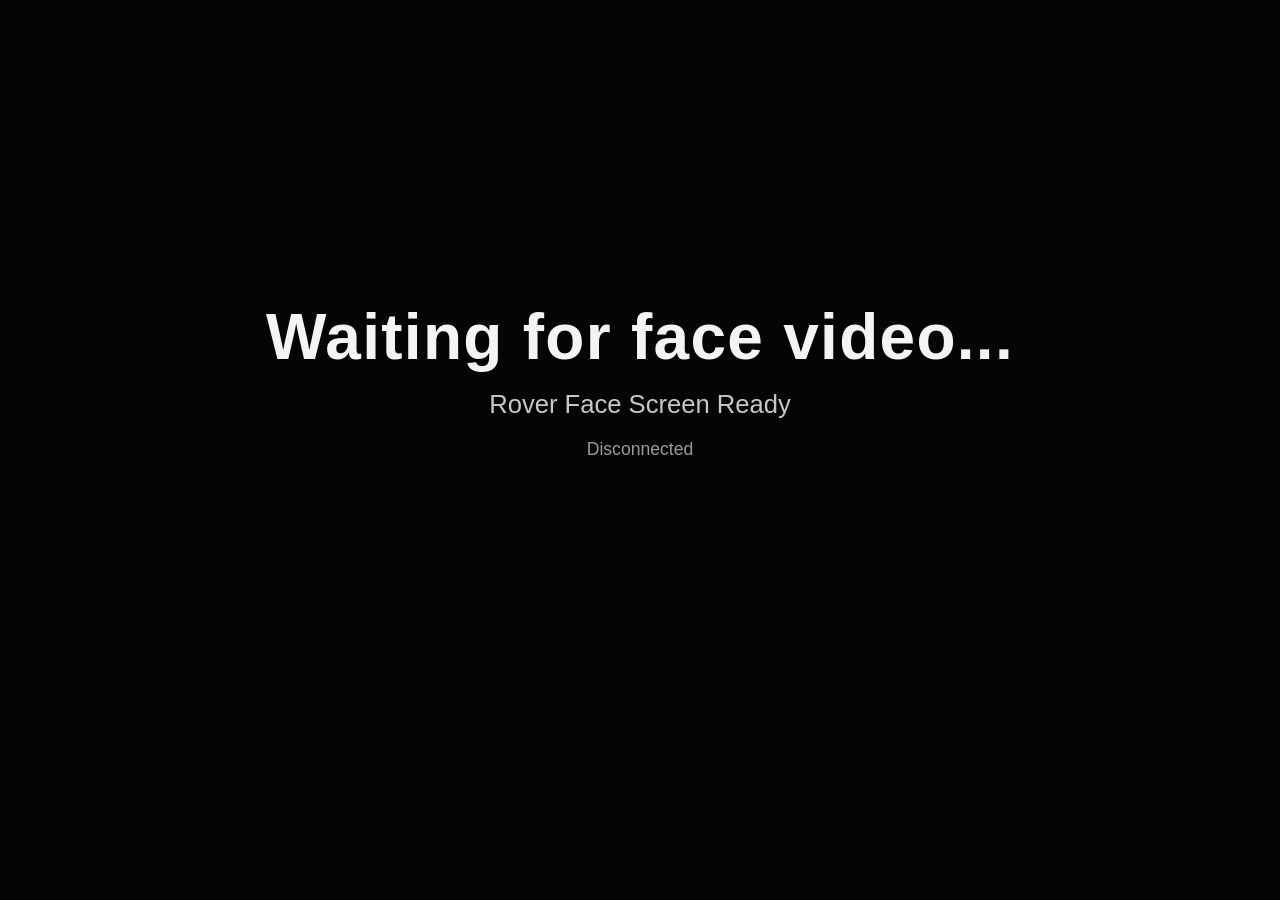
==== templates/face_screen.html @ 16519f43 "facetime p4.1" ====
<!doctype html>
<html lang="en">
<head>
  <meta charset="utf-8">
  <meta name="viewport" content="width=device-width, initial-scale=1">
  <title>Rover Face Screen</title>
  <style>
    :root { color-scheme: dark; }
    * { box-sizing: border-box; }
    html, body {
      margin: 0;
      width: 100%;
      height: 100%;
      background: #050505;
      color: #f4f4f4;
      font-family: Arial, Helvetica, sans-serif;
    }
    body {
      position: relative;
      display: flex;
      align-items: center;
      justify-content: center;
      text-align: center;
      padding: 2rem;
      overflow: hidden;
    }
    #faceVideo {
      position: absolute;
      inset: 0;
      width: 100%;
      height: 100%;
      object-fit: cover;
      background: #000;
      opacity: 0;
      transition: opacity 120ms ease-in-out;
    }
    body.video-active #faceVideo { opacity: 1; }
    body.video-active .wrap { opacity: 0; pointer-events: none; }
    .wrap { max-width: 900px; }
    h1 {
      margin: 0 0 1rem;
      font-size: clamp(2rem, 5vw, 4rem);
      font-weight: 700;
      letter-spacing: 0.02em;
    }
    .sub {
      margin: 0;
      font-size: clamp(1rem, 2.2vw, 1.6rem);
      color: #c7c7c7;
    }
    .status {
      margin-top: 1.25rem;
      font-size: clamp(0.9rem, 1.6vw, 1.1rem);
      color: #9c9c9c;
    }
    .message {
      margin-top: 2rem;
      min-height: 3.5rem;
      font-size: clamp(1.8rem, 4vw, 3.2rem);
      font-weight: 700;
      letter-spacing: 0.01em;
      color: #7dd3fc;
    }
  </style>
</head>
<body>
  <video id="faceVideo" autoplay muted playsinline></video>
  <main class="wrap" role="main" aria-live="polite">
    <h1>Waiting for face video...</h1>
    <p class="sub">Rover Face Screen Ready</p>
    <p id="faceScreenConnectionStatus" class="status">Connecting to rover server...</p>
    <p id="faceScreenMessage" class="message"></p>
  </main>

  <script src="https://cdn.socket.io/4.7.5/socket.io.min.js"></script>
  <script>
    const statusEl = document.getElementById("faceScreenConnectionStatus");
    const messageEl = document.getElementById("faceScreenMessage");
    const faceVideo = document.getElementById("faceVideo");
    const socket = typeof io === "function" ? io() : null;
    const rtcConfig = { iceServers: [{ urls: "stun:stun.l.google.com:19302" }] };
    let faceVideoPc = null;
    let remoteStream = null;
    let remoteIceQueue = [];

    function setStatus(text) {
      statusEl.textContent = text;
    }

    if (!socket) {
      setStatus("Disconnected");
    } else {
      function showWaiting(statusText = "Waiting for controller...") {
        document.body.classList.remove("video-active");
        setStatus(statusText);
      }

      function showVideo() {
        document.body.classList.add("video-active");
        setStatus("Face video active");
      }

      function waitForIceGatheringComplete(pc) {
        if (pc.iceGatheringState === "complete") {
          return Promise.resolve();
        }

        return new Promise((resolve) => {
          const timeout = setTimeout(() => {
            pc.removeEventListener("icegatheringstatechange", onStateChange);
            resolve();
          }, 3000);

          const onStateChange = () => {
            if (pc.iceGatheringState === "complete") {
              clearTimeout(timeout);
              pc.removeEventListener("icegatheringstatechange", onStateChange);
              resolve();
            }
          };
          pc.addEventListener("icegatheringstatechange", onStateChange);
        });
      }

      function cleanupFaceVideo(statusText = "Waiting for controller...") {
        if (faceVideoPc) {
          faceVideoPc.ontrack = null;
          faceVideoPc.onicecandidate = null;
          faceVideoPc.close();
        }
        faceVideoPc = null;
        remoteStream = null;
        faceVideo.pause();
        faceVideo.srcObject = null;
        showWaiting(statusText);
      }

      async function prepareFaceVideoPeer() {
        if (faceVideoPc) {
          cleanupFaceVideo("Restarting face video...");
        }

        faceVideoPc = new RTCPeerConnection(rtcConfig);
        remoteIceQueue = [];
        remoteStream = new MediaStream();
        faceVideo.srcObject = remoteStream;

        faceVideoPc.ontrack = (event) => {
          setStatus("Face video remote track received");
          event.streams[0]?.getTracks().forEach((track) => remoteStream.addTrack(track));
          if (!event.streams[0]) {
            remoteStream.addTrack(event.track);
          }
          faceVideo.play().catch((err) => {
            showWaiting("Face video play error: " + err.message);
          });
        };

        faceVideoPc.onicecandidate = (event) => {
          if (event.candidate) {
            socket.emit("face_video_ice", { candidate: event.candidate, target: "controller" });
          }
        };

        faceVideoPc.onconnectionstatechange = () => {
          if (!faceVideoPc) return;
          setStatus("Face video connectionState: " + faceVideoPc.connectionState);
        };

        faceVideoPc.oniceconnectionstatechange = () => {
          if (!faceVideoPc) return;
          setStatus("Face video iceConnectionState: " + faceVideoPc.iceConnectionState);
        };
      }

      faceVideo.addEventListener("loadeddata", () => {
        setStatus("Face video loadeddata");
        showVideo();
      });

      faceVideo.addEventListener("playing", () => {
        setStatus("Face video starts playing");
        showVideo();
      });

      socket.on("connect", () => {
        setStatus("Connected to rover server · Waiting for controller...");
        socket.emit("face_screen_join");
      });

      socket.on("disconnect", () => {
        cleanupFaceVideo("Disconnected");
      });

      socket.on("face_screen_display_message", (payload) => {
        const message = payload && payload.message ? String(payload.message) : "";
        if (message) {
          messageEl.textContent = message;
          setStatus("Controller message received");
        }
      });

      socket.on("face_video_offer", async (offer) => {
        if (!offer || offer.type !== "offer" || !offer.sdp) {
          return;
        }

        try {
          setStatus("Face video offer received");
          await prepareFaceVideoPeer();
          await faceVideoPc.setRemoteDescription(new RTCSessionDescription(offer));
          while (remoteIceQueue.length > 0) {
            await faceVideoPc.addIceCandidate(remoteIceQueue.shift());
          }
          const answer = await faceVideoPc.createAnswer();
          await faceVideoPc.setLocalDescription(answer);
          await waitForIceGatheringComplete(faceVideoPc);
          socket.emit("face_video_answer", faceVideoPc.localDescription);
          setStatus("Face video answer sent");
        } catch (err) {
          cleanupFaceVideo("Face video error: " + err.message);
        }
      });

      socket.on("face_video_ice", async (payload) => {
        if (!faceVideoPc || !payload || !payload.candidate) {
          return;
        }
        try {
          if (!faceVideoPc.remoteDescription) {
            remoteIceQueue.push(payload.candidate);
            setStatus("Face video ICE queued (waiting for remote description)");
            return;
          }
          await faceVideoPc.addIceCandidate(payload.candidate);
        } catch (err) {
          setStatus("ICE error: " + err.message);
        }
      });

      socket.on("face_video_stop", () => {
        cleanupFaceVideo("Waiting for controller...");
      });

      const leaveFaceScreen = () => {
        cleanupFaceVideo("Leaving page...");
        if (socket.connected) {
          socket.emit("face_screen_leave");
        }
      };

      window.addEventListener("pagehide", leaveFaceScreen);
      window.addEventListener("beforeunload", leaveFaceScreen);
    }
  </script>
</body>
</html>
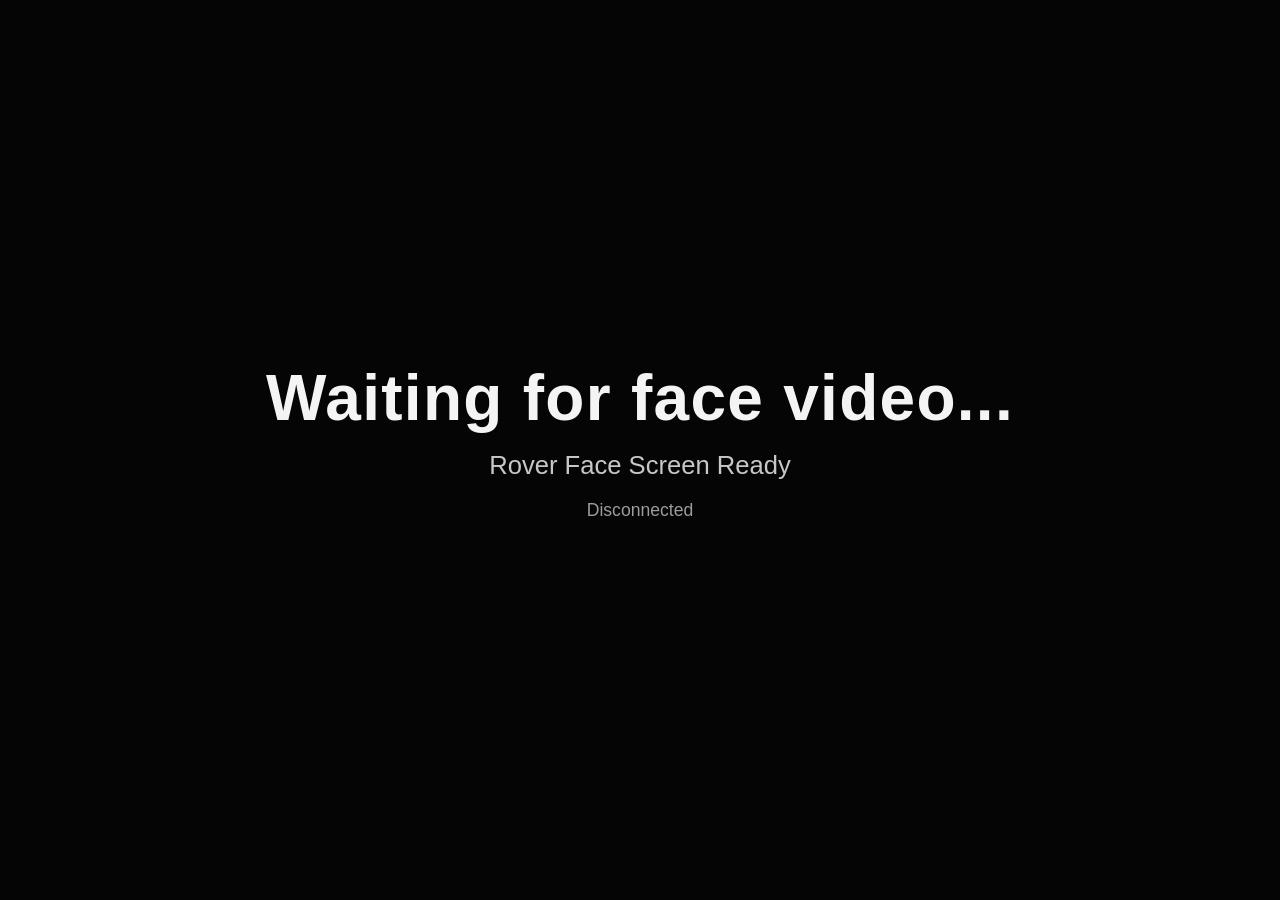
==== commit 5e9e49a3: "facetime f4 cleanup" ====
--- a/templates/face_screen.html
+++ b/templates/face_screen.html
@@ -69,13 +69,11 @@
     <h1>Waiting for face video...</h1>
     <p class="sub">Rover Face Screen Ready</p>
     <p id="faceScreenConnectionStatus" class="status">Connecting to rover server...</p>
-    <p id="faceScreenMessage" class="message"></p>
   </main>
 
   <script src="https://cdn.socket.io/4.7.5/socket.io.min.js"></script>
   <script>
     const statusEl = document.getElementById("faceScreenConnectionStatus");
-    const messageEl = document.getElementById("faceScreenMessage");
     const faceVideo = document.getElementById("faceVideo");
     const socket = typeof io === "function" ? io() : null;
     const rtcConfig = { iceServers: [{ urls: "stun:stun.l.google.com:19302" }] };
@@ -192,14 +190,6 @@
         cleanupFaceVideo("Disconnected");
       });
 
-      socket.on("face_screen_display_message", (payload) => {
-        const message = payload && payload.message ? String(payload.message) : "";
-        if (message) {
-          messageEl.textContent = message;
-          setStatus("Controller message received");
-        }
-      });
-
       socket.on("face_video_offer", async (offer) => {
         if (!offer || offer.type !== "offer" || !offer.sdp) {
           return;
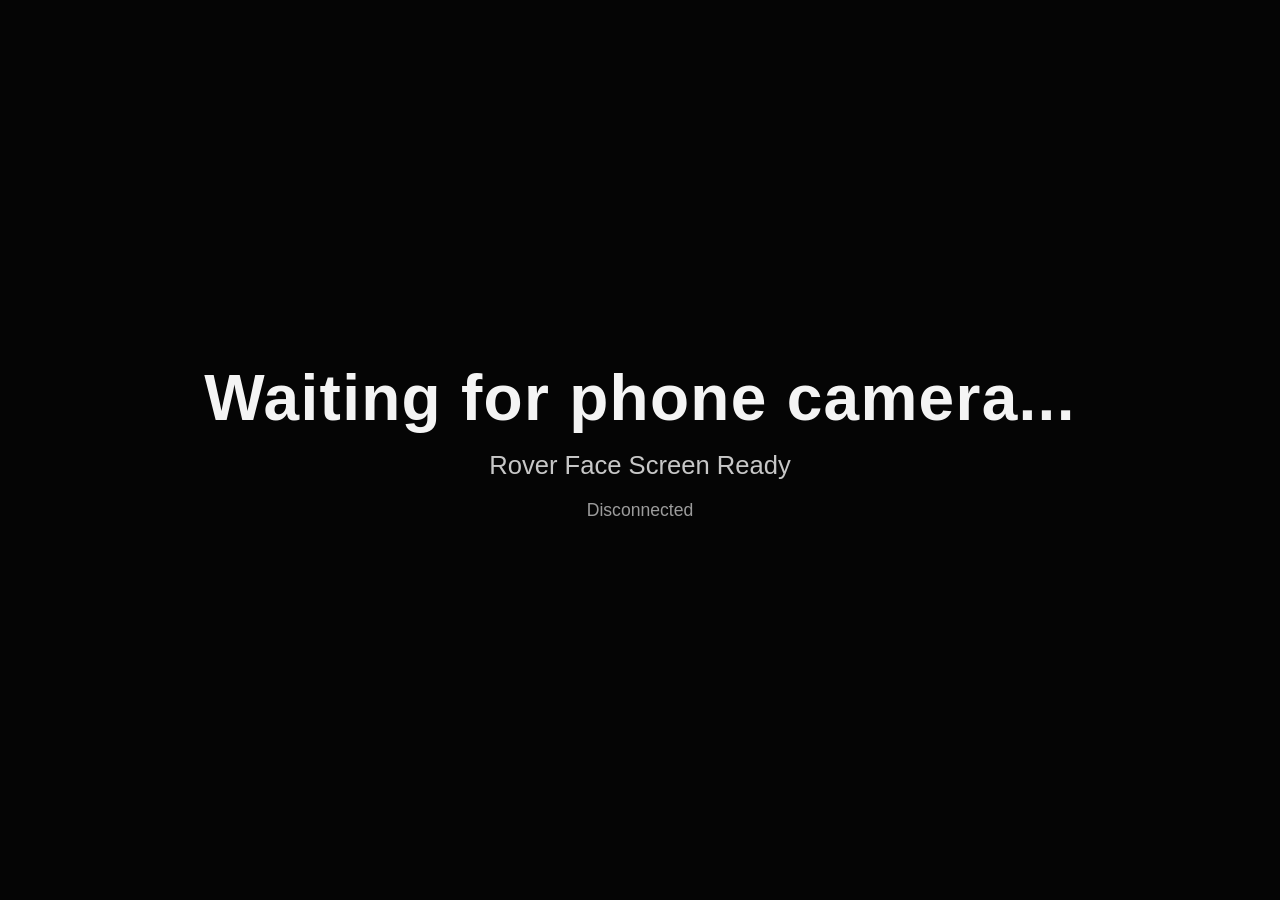
==== commit b15ff66d: "Operation DeadLock" ====
--- a/templates/face_screen.html
+++ b/templates/face_screen.html
@@ -66,7 +66,7 @@
 <body>
   <video id="faceVideo" autoplay muted playsinline></video>
   <main class="wrap" role="main" aria-live="polite">
-    <h1>Waiting for face video...</h1>
+    <h1>Waiting for phone camera...</h1>
     <p class="sub">Rover Face Screen Ready</p>
     <p id="faceScreenConnectionStatus" class="status">Connecting to rover server...</p>
   </main>
@@ -77,9 +77,11 @@
     const faceVideo = document.getElementById("faceVideo");
     const socket = typeof io === "function" ? io() : null;
     const rtcConfig = { iceServers: [{ urls: "stun:stun.l.google.com:19302" }] };
-    let faceVideoPc = null;
-    let remoteStream = null;
-    let remoteIceQueue = [];
+
+    let relayViewerPc = null;
+    let relayViewerId = null;
+    let relayViewerRetryTimer = null;
+    let relayViewerConnecting = false;
 
     function setStatus(text) {
       statusEl.textContent = text;
@@ -88,14 +90,14 @@
     if (!socket) {
       setStatus("Disconnected");
     } else {
-      function showWaiting(statusText = "Waiting for controller...") {
+      function showWaiting(statusText = "Waiting for phone camera...") {
         document.body.classList.remove("video-active");
         setStatus(statusText);
       }
 
       function showVideo() {
         document.body.classList.add("video-active");
-        setStatus("Face video active");
+        setStatus("Video playing");
       }
 
       function waitForIceGatheringComplete(pc) {
@@ -120,55 +122,164 @@
         });
       }
 
-      function cleanupFaceVideo(statusText = "Waiting for controller...") {
-        if (faceVideoPc) {
-          faceVideoPc.ontrack = null;
-          faceVideoPc.onicecandidate = null;
-          faceVideoPc.close();
-        }
-        faceVideoPc = null;
-        remoteStream = null;
+      function clearRelayRetryTimer() {
+        if (relayViewerRetryTimer) {
+          clearTimeout(relayViewerRetryTimer);
+          relayViewerRetryTimer = null;
+        }
+      }
+
+      function scheduleRelayViewerRetry(statusText = "Waiting for phone camera...") {
+        clearRelayRetryTimer();
+        showWaiting(statusText);
+        relayViewerRetryTimer = setTimeout(() => {
+          startRelayViewer();
+        }, 2000);
+      }
+
+      async function stopRelayViewer(statusText = "Waiting for phone camera...") {
+        clearRelayRetryTimer();
+        relayViewerConnecting = false;
+
+        if (relayViewerPc) {
+          relayViewerPc.ontrack = null;
+          relayViewerPc.oniceconnectionstatechange = null;
+          relayViewerPc.onconnectionstatechange = null;
+          relayViewerPc.close();
+          relayViewerPc = null;
+        }
+
+        const closingViewerId = relayViewerId;
+        relayViewerId = null;
+
         faceVideo.pause();
         faceVideo.srcObject = null;
+        document.body.classList.remove("video-active");
         showWaiting(statusText);
-      }
-
-      async function prepareFaceVideoPeer() {
-        if (faceVideoPc) {
-          cleanupFaceVideo("Restarting face video...");
-        }
-
-        faceVideoPc = new RTCPeerConnection(rtcConfig);
-        remoteIceQueue = [];
-        remoteStream = new MediaStream();
-        faceVideo.srcObject = remoteStream;
-
-        faceVideoPc.ontrack = (event) => {
-          setStatus("Face video remote track received");
-          event.streams[0]?.getTracks().forEach((track) => remoteStream.addTrack(track));
-          if (!event.streams[0]) {
-            remoteStream.addTrack(event.track);
+
+        if (closingViewerId) {
+          try {
+            await fetch("/webrtc/face_video/view_close", {
+              method: "POST",
+              headers: { "Content-Type": "application/json" },
+              body: JSON.stringify({ viewer_id: closingViewerId })
+            });
+          } catch (err) {
+            setStatus("Relay viewer close warning: " + err.message);
           }
-          faceVideo.play().catch((err) => {
-            showWaiting("Face video play error: " + err.message);
+        }
+      }
+
+      async function startRelayViewer() {
+        if (!socket.connected || relayViewerConnecting || relayViewerPc) {
+          return;
+        }
+
+        clearRelayRetryTimer();
+        relayViewerConnecting = true;
+        showWaiting("Relay viewer connecting...");
+
+        try {
+          const pc = new RTCPeerConnection(rtcConfig);
+          relayViewerPc = pc;
+          let trackReceived = false;
+
+          pc.addTransceiver("video", { direction: "recvonly" });
+
+          pc.ontrack = (event) => {
+            trackReceived = true;
+            setStatus("Remote track received");
+            const stream = event.streams && event.streams[0]
+              ? event.streams[0]
+              : new MediaStream([event.track]);
+            faceVideo.srcObject = stream;
+
+            // Belt-and-suspenders: if the publisher goes away and the
+            // server-side socket notification is delayed or missed, the
+            // track 'ended' event will usually fire faster than ICE
+            // consent-freshness timeout.
+            event.track.addEventListener("ended", () => {
+              setStatus("Remote track ended");
+              stopRelayViewer("Phone camera stopped").finally(() => {
+                scheduleRelayViewerRetry("Waiting for phone camera...");
+              });
+            });
+
+            faceVideo.play().catch((err) => {
+              setStatus("Relay viewer failed: " + err.message);
+            });
+          };
+
+          pc.oniceconnectionstatechange = () => {
+            if (!relayViewerPc || relayViewerPc !== pc) return;
+            const state = pc.iceConnectionState;
+            setStatus("Relay viewer ICE: " + state);
+            if (["failed", "disconnected", "closed"].includes(state)) {
+              stopRelayViewer("Relay viewer failed: " + state).finally(() => {
+                scheduleRelayViewerRetry("Waiting for phone camera...");
+              });
+            }
+          };
+
+          pc.onconnectionstatechange = () => {
+            if (!relayViewerPc || relayViewerPc !== pc) return;
+            const state = pc.connectionState;
+            if (state === "connected") {
+              setStatus(trackReceived ? "Remote track received" : "Relay viewer connected");
+            } else if (["failed", "disconnected", "closed"].includes(state)) {
+              stopRelayViewer("Relay viewer failed: " + state).finally(() => {
+                scheduleRelayViewerRetry("Waiting for phone camera...");
+              });
+            } else {
+              setStatus("Relay viewer state: " + state);
+            }
+          };
+
+          const offer = await pc.createOffer();
+          await pc.setLocalDescription(offer);
+          await waitForIceGatheringComplete(pc);
+
+          const response = await fetch("/webrtc/face_video/view_offer", {
+            method: "POST",
+            headers: { "Content-Type": "application/json" },
+            body: JSON.stringify(pc.localDescription)
           });
-        };
-
-        faceVideoPc.onicecandidate = (event) => {
-          if (event.candidate) {
-            socket.emit("face_video_ice", { candidate: event.candidate, target: "controller" });
+
+          let payload = {};
+          try {
+            payload = await response.json();
+          } catch (err) {
+            payload = {};
           }
-        };
-
-        faceVideoPc.onconnectionstatechange = () => {
-          if (!faceVideoPc) return;
-          setStatus("Face video connectionState: " + faceVideoPc.connectionState);
-        };
-
-        faceVideoPc.oniceconnectionstatechange = () => {
-          if (!faceVideoPc) return;
-          setStatus("Face video iceConnectionState: " + faceVideoPc.iceConnectionState);
-        };
+
+          if (!response.ok) {
+            relayViewerPc = null;
+            pc.close();
+            if (response.status === 409 && payload.code === "no_publisher") {
+              showWaiting("No phone camera publisher yet");
+              scheduleRelayViewerRetry("Waiting for phone camera...");
+              return;
+            }
+            throw new Error(payload.error || ("HTTP " + response.status));
+          }
+
+          if (!payload.sdp || !payload.type || !payload.viewer_id) {
+            throw new Error("Invalid relay answer payload");
+          }
+
+          relayViewerId = payload.viewer_id;
+          await pc.setRemoteDescription(new RTCSessionDescription({
+            sdp: payload.sdp,
+            type: payload.type
+          }));
+          showWaiting("Connected to face video relay; waiting for frames...");
+          setStatus("Relay viewer connected");
+        } catch (err) {
+          await stopRelayViewer("Relay viewer failed: " + err.message);
+          scheduleRelayViewerRetry("Waiting for phone camera...");
+        } finally {
+          relayViewerConnecting = false;
+        }
       }
 
       faceVideo.addEventListener("loadeddata", () => {
@@ -182,58 +293,26 @@
       });
 
       socket.on("connect", () => {
-        setStatus("Connected to rover server · Waiting for controller...");
+        setStatus("Connected to rover server · Waiting for phone camera...");
         socket.emit("face_screen_join");
+        startRelayViewer();
       });
 
       socket.on("disconnect", () => {
-        cleanupFaceVideo("Disconnected");
-      });
-
-      socket.on("face_video_offer", async (offer) => {
-        if (!offer || offer.type !== "offer" || !offer.sdp) {
-          return;
-        }
-
-        try {
-          setStatus("Face video offer received");
-          await prepareFaceVideoPeer();
-          await faceVideoPc.setRemoteDescription(new RTCSessionDescription(offer));
-          while (remoteIceQueue.length > 0) {
-            await faceVideoPc.addIceCandidate(remoteIceQueue.shift());
-          }
-          const answer = await faceVideoPc.createAnswer();
-          await faceVideoPc.setLocalDescription(answer);
-          await waitForIceGatheringComplete(faceVideoPc);
-          socket.emit("face_video_answer", faceVideoPc.localDescription);
-          setStatus("Face video answer sent");
-        } catch (err) {
-          cleanupFaceVideo("Face video error: " + err.message);
-        }
-      });
-
-      socket.on("face_video_ice", async (payload) => {
-        if (!faceVideoPc || !payload || !payload.candidate) {
-          return;
-        }
-        try {
-          if (!faceVideoPc.remoteDescription) {
-            remoteIceQueue.push(payload.candidate);
-            setStatus("Face video ICE queued (waiting for remote description)");
-            return;
-          }
-          await faceVideoPc.addIceCandidate(payload.candidate);
-        } catch (err) {
-          setStatus("ICE error: " + err.message);
-        }
-      });
-
-      socket.on("face_video_stop", () => {
-        cleanupFaceVideo("Waiting for controller...");
+        stopRelayViewer("Disconnected");
+      });
+
+      // Server-pushed notification: publisher (phone) went away. Tear down
+      // the relay viewer immediately instead of waiting 10-30s for the
+      // WebRTC stack to notice via ICE consent-freshness timeout.
+      socket.on("face_video_publisher_offline", () => {
+        stopRelayViewer("Phone camera stopped").finally(() => {
+          scheduleRelayViewerRetry("Waiting for phone camera...");
+        });
       });
 
       const leaveFaceScreen = () => {
-        cleanupFaceVideo("Leaving page...");
+        stopRelayViewer("Leaving page...");
         if (socket.connected) {
           socket.emit("face_screen_leave");
         }
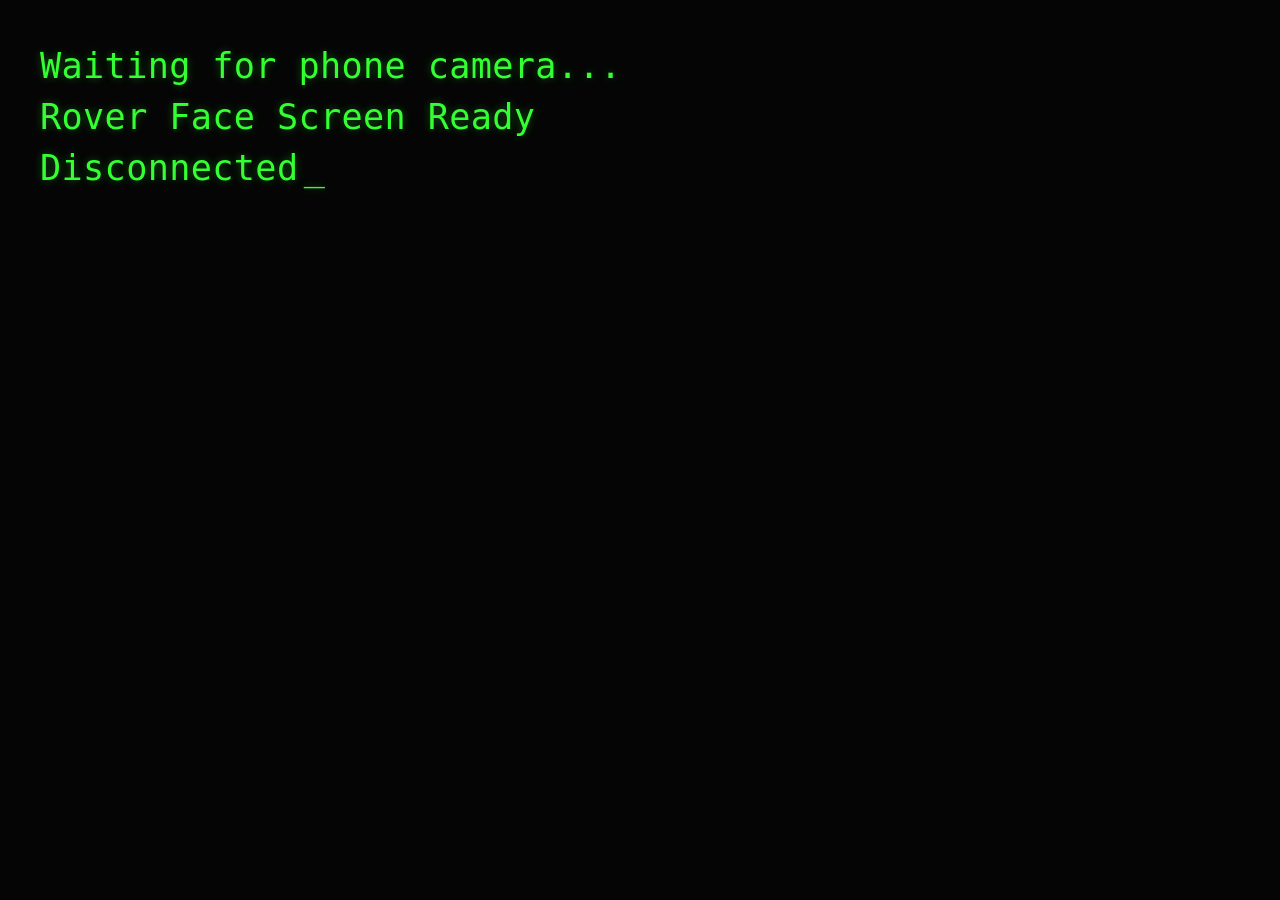
==== commit 5adb6c60: "Update face_screen.html" ====
--- a/templates/face_screen.html
+++ b/templates/face_screen.html
@@ -13,15 +13,11 @@
       height: 100%;
       background: #050505;
       color: #f4f4f4;
-      font-family: Arial, Helvetica, sans-serif;
+      font-family: "JetBrains Mono", ui-monospace, "SF Mono", Menlo, Consolas, monospace;
     }
     body {
       position: relative;
-      display: flex;
-      align-items: center;
-      justify-content: center;
-      text-align: center;
-      padding: 2rem;
+      padding: 2.5rem 2.5rem;
       overflow: hidden;
     }
     #faceVideo {
@@ -36,30 +32,49 @@
     }
     body.video-active #faceVideo { opacity: 1; }
     body.video-active .wrap { opacity: 0; pointer-events: none; }
-    .wrap { max-width: 900px; }
-    h1 {
-      margin: 0 0 1rem;
-      font-size: clamp(2rem, 5vw, 4rem);
-      font-weight: 700;
-      letter-spacing: 0.02em;
-    }
-    .sub {
+
+    /* CLI terminal aesthetic — top-left, green phosphor, monospace.
+       Larger than real terminal text so it reads from across the room. */
+    .wrap {
+      position: relative;
+      max-width: none;
+      text-align: left;
+      color: #33ff33;
+      font-size: clamp(1.6rem, 3.2vw, 2.2rem);
+      line-height: 1.45;
+      font-weight: 500;
+      letter-spacing: 0.01em;
+      text-shadow: 0 0 8px rgba(51, 255, 51, 0.35);
+      transition: opacity 120ms ease-in-out;
+    }
+    .wrap > * {
       margin: 0;
-      font-size: clamp(1rem, 2.2vw, 1.6rem);
-      color: #c7c7c7;
-    }
-    .status {
-      margin-top: 1.25rem;
-      font-size: clamp(0.9rem, 1.6vw, 1.1rem);
-      color: #9c9c9c;
-    }
-    .message {
-      margin-top: 2rem;
-      min-height: 3.5rem;
-      font-size: clamp(1.8rem, 4vw, 3.2rem);
-      font-weight: 700;
-      letter-spacing: 0.01em;
-      color: #7dd3fc;
+      padding: 0;
+      font-size: inherit;
+      font-weight: inherit;
+      color: inherit;
+      letter-spacing: inherit;
+    }
+
+    /* Status line gets the blinking cursor (bulletproof: visibility + step-end,
+       same pattern that survives iOS Low Power Mode throttling). */
+    #faceScreenConnectionStatus::after {
+      content: "_";
+      display: inline-block;
+      margin-left: 0.15em;
+      animation: cliCursorBlink 1.06s step-end infinite;
+    }
+
+    @keyframes cliCursorBlink {
+      from, 49.9% { visibility: visible; }
+      50%, to     { visibility: hidden; }
+    }
+
+    @media (prefers-reduced-motion: reduce) {
+      #faceScreenConnectionStatus::after {
+        animation: none;
+        visibility: visible;
+      }
     }
   </style>
 </head>
@@ -67,8 +82,8 @@
   <video id="faceVideo" autoplay muted playsinline></video>
   <main class="wrap" role="main" aria-live="polite">
     <h1>Waiting for phone camera...</h1>
-    <p class="sub">Rover Face Screen Ready</p>
-    <p id="faceScreenConnectionStatus" class="status">Connecting to rover server...</p>
+    <p>Rover Face Screen Ready</p>
+    <p id="faceScreenConnectionStatus">Connecting to rover server</p>
   </main>
 
   <script src="https://cdn.socket.io/4.7.5/socket.io.min.js"></script>
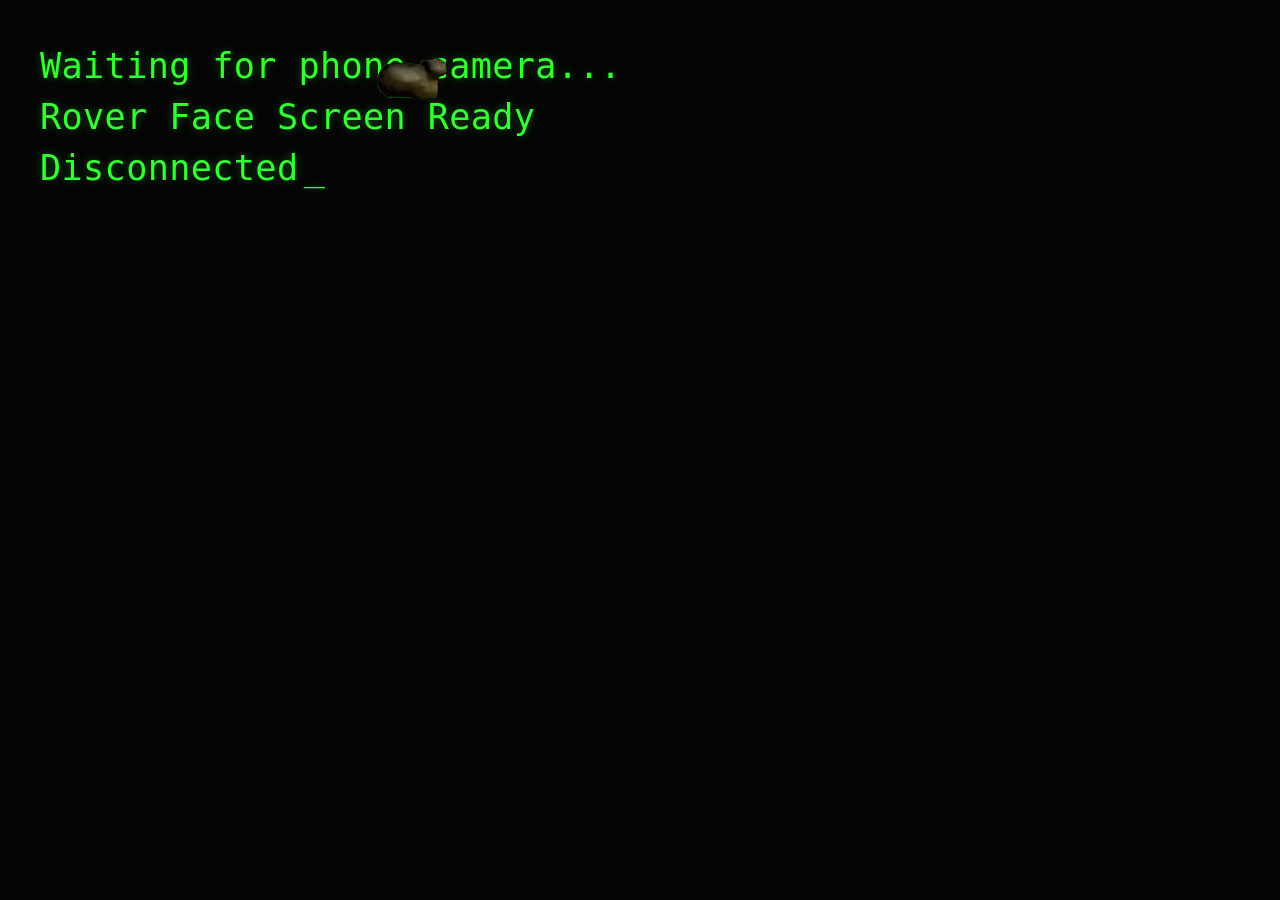
==== commit e3cb50de: "oiia waiting screen" ====
--- a/templates/face_screen.html
+++ b/templates/face_screen.html
@@ -32,6 +32,21 @@
     }
     body.video-active #faceVideo { opacity: 1; }
     body.video-active .wrap { opacity: 0; pointer-events: none; }
+    body.video-active #catSprite { opacity: 0; }
+
+    /* Transparent cat sprite — top-left, alongside the CLI text.
+       Hidden when the rover face video takes over the screen. */
+    #catSprite {
+      position: fixed;
+      top: 1.5rem;
+      left: clamp(18rem, 28vw, 26rem);
+      width: clamp(80px, 9vw, 140px);
+      height: clamp(80px, 9vw, 140px);
+      pointer-events: none;
+      z-index: 5;
+      opacity: 1;
+      transition: opacity 120ms ease-in-out;
+    }
 
     /* CLI terminal aesthetic — top-left, green phosphor, monospace.
        Larger than real terminal text so it reads from across the room. */
@@ -80,6 +95,7 @@
 </head>
 <body>
   <video id="faceVideo" autoplay muted playsinline></video>
+  <video id="catSprite" src="/static/oiia_cat.webm" autoplay loop muted playsinline></video>
   <main class="wrap" role="main" aria-live="polite">
     <h1>Waiting for phone camera...</h1>
     <p>Rover Face Screen Ready</p>
@@ -99,7 +115,8 @@
     let relayViewerConnecting = false;
 
     function setStatus(text) {
-      statusEl.textContent = text;
+      // Strip trailing dots so the blinking cursor doesn't read as "..._".
+      statusEl.textContent = String(text).replace(/\.+$/, "");
     }
 
     if (!socket) {
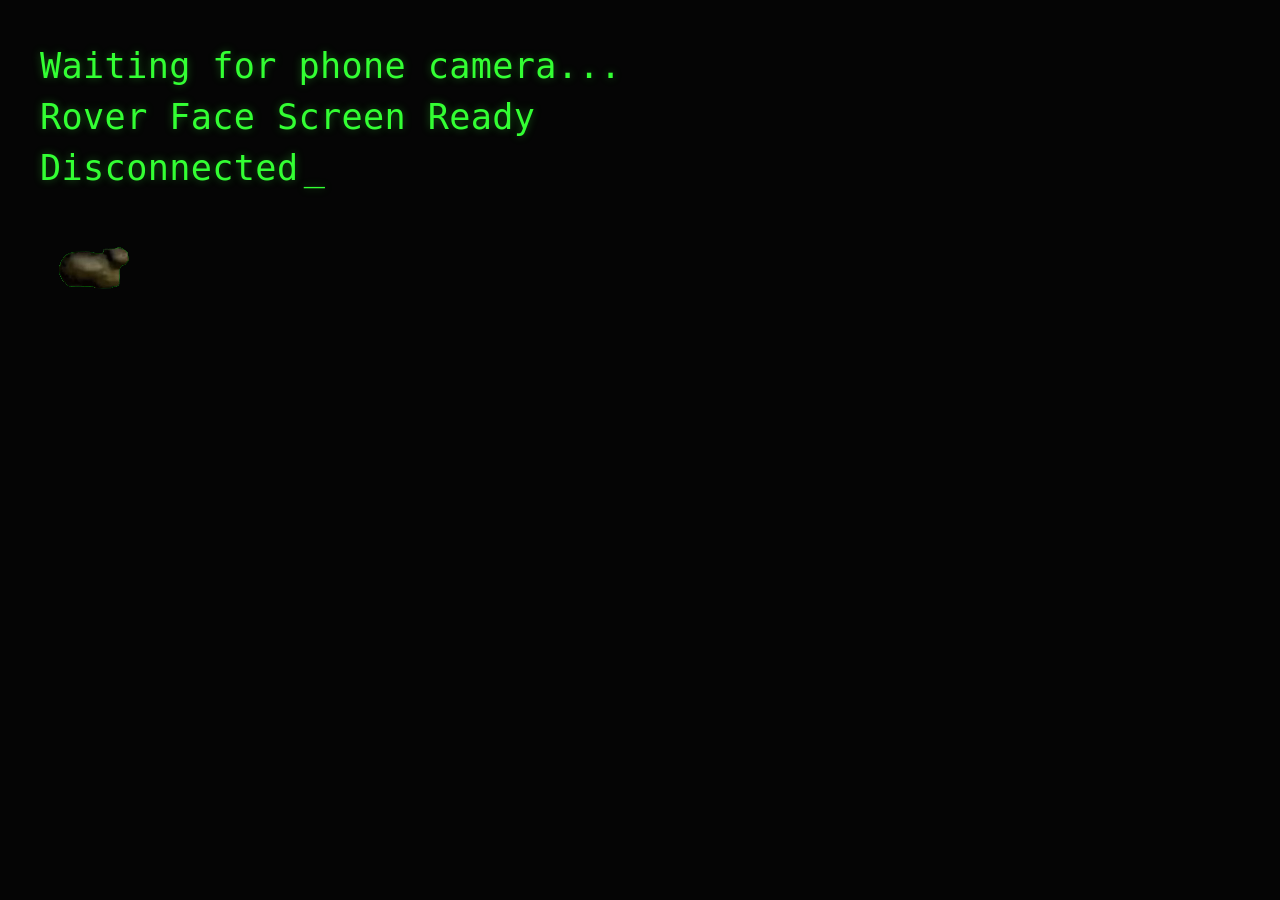
==== commit 53f620dc: "Update face_screen.html" ====
--- a/templates/face_screen.html
+++ b/templates/face_screen.html
@@ -34,16 +34,14 @@
     body.video-active .wrap { opacity: 0; pointer-events: none; }
     body.video-active #catSprite { opacity: 0; }
 
-    /* Transparent cat sprite — top-left, alongside the CLI text.
+    /* Transparent cat sprite — flows under the CLI text log on the left.
        Hidden when the rover face video takes over the screen. */
     #catSprite {
-      position: fixed;
-      top: 1.5rem;
-      left: clamp(18rem, 28vw, 26rem);
+      display: block;
+      margin-top: 1.25rem;
       width: clamp(80px, 9vw, 140px);
       height: clamp(80px, 9vw, 140px);
       pointer-events: none;
-      z-index: 5;
       opacity: 1;
       transition: opacity 120ms ease-in-out;
     }
@@ -95,11 +93,11 @@
 </head>
 <body>
   <video id="faceVideo" autoplay muted playsinline></video>
-  <video id="catSprite" src="/static/oiia_cat.webm" autoplay loop muted playsinline></video>
   <main class="wrap" role="main" aria-live="polite">
     <h1>Waiting for phone camera...</h1>
     <p>Rover Face Screen Ready</p>
     <p id="faceScreenConnectionStatus">Connecting to rover server</p>
+    <video id="catSprite" src="/static/oiia_cat.webm" autoplay loop muted playsinline></video>
   </main>
 
   <script src="https://cdn.socket.io/4.7.5/socket.io.min.js"></script>
